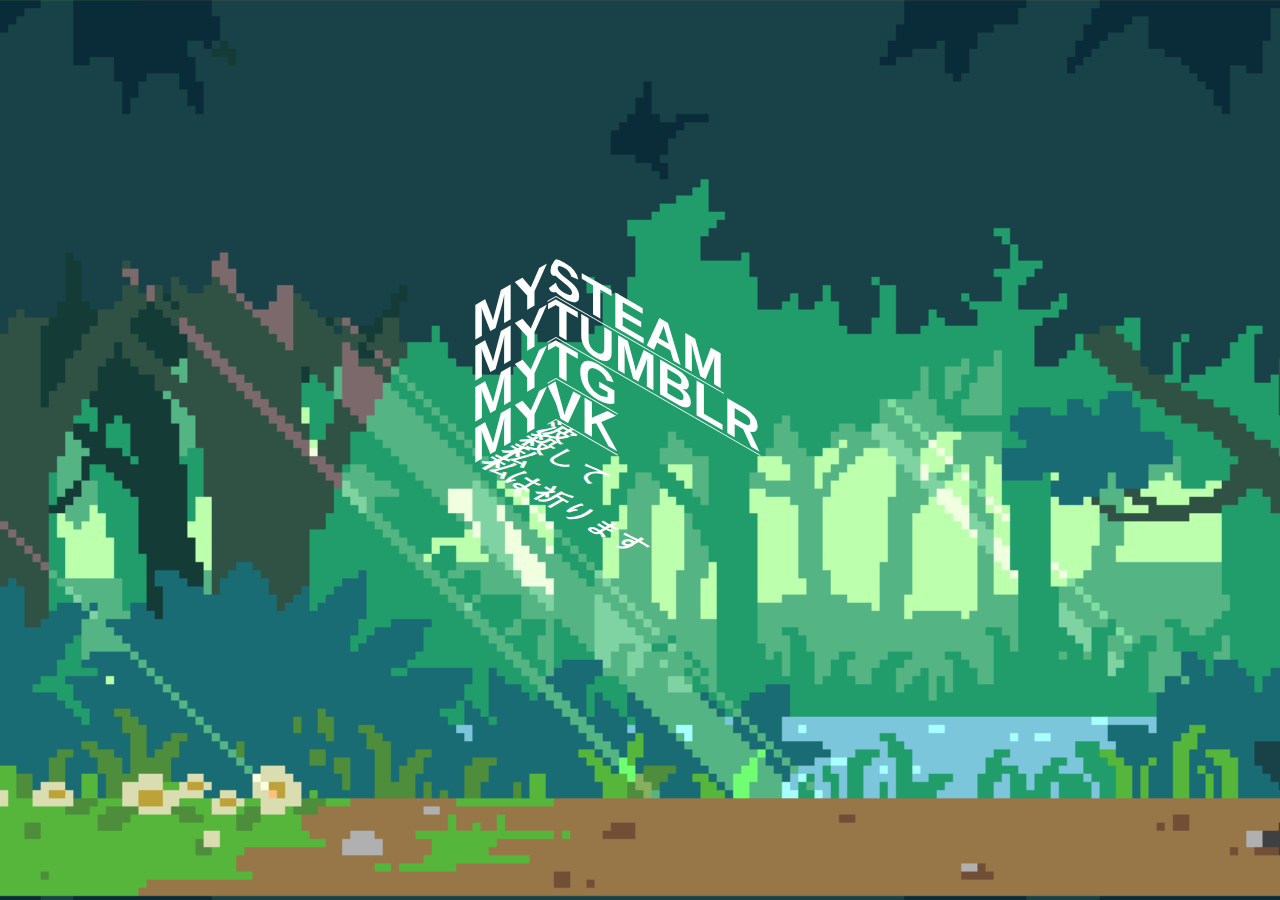
==== DeathWave/main.html @ 78561ba4 "gyuitu" ====
<!DOCTYPE html>
<html>
<head>

  <style>
    A:link {
      color: white;
    }
    A:visited {
      color: white;
    }
    A:active {
      color: white;
    }
    A:hover {
      color: rgb(141, 19, 131);
    }
    body {
    background: url(img/15670.gif);
    background-size: cover;
    }
  </style>
  <meta charset="UTF-8">
  <meta name="viewport" content="width=device-width, initial-scale=1.0">
  <meta http-equiv="X-UA-Compatible" content="ie=edge">
  <title> </title>
  <link rel="stylesheet" href="./main.css">
</head>
<body>
<audio autoplay src="../DeathWave/sound/CMH x DK - МЕМЫ (Instrumental by Aconar).mp3"></audio>
  <section class="poster">
    <div class="left">My<a href="https://steamcommunity.com/id/mikle006/" target="_blank">steam</a></div>
    <div class="right">My<a href="https://steamcommunity.com/id/mikle006/" target="_blank">steam</a></div>
    <div class="left">My<a href="https://mikle006.tumblr.com/" target="_blank">tumblr</a></div>
    <div class="right">My<a href="https://mikle006.tumblr.com/" target="_blank">tumblr</a></div>
    <div class="left">My<a href="https://tlgg.ru/DeathWave" target="_blank">tg</a></div>
    <div class="right">My<a href="https://tlgg.ru/DeathWave" target="_blank">tg</a></div>
    <div class="left">My<a href="https://vk.com/wavewantyou" target="_blank">vk</a></div>
    <div class="right">My<a href="https://vk.com/wavewantyou" target="_blank">vk</a></div>
    <div></div>
    <div class="last">
      <div>波</div>
      <div>殺して</div>
      <div>私</div>
      <div>私は祈ります</div>
    </div>
  </section>
</body>
</html>
---- DeathWave/main.css ----
.poster {
    box-sizing: border-box;
    display: grid;
    font-family: Arial, sans-serif;
    font-weight: 800;
    font-size: 3.15rem;
    grid-template-columns: 5.25rem 18rem;
    height: 36rem;
    line-height: .8;
    margin: 10rem auto;
    padding: 6rem 6rem 14rem;
    text-transform: uppercase;
    white-space: nowrap;
    width: 33rem;
  }
  .left {
    animation: slideleft 3s linear;
    color: white;
    overflow: hidden;
    transform: skewY(-30deg);
    transform-origin: top right;
  }
  .right {
    animation: slideright 3s linear;
    color: white;
    overflow: hidden;
    text-indent: -5.25rem;
    transform: skewY(30deg);
    transform-origin: top left;
  }
  .last {
    color: white;
    font-size: 1.6rem;
    line-height: .9;
    overflow: hidden;
    text-indent: 0;
    transform: skewY(30deg) skewX(-41deg);
    transform-origin: top left;
  }
  .last > div {
    animation: slidebottom 3s linear;
  }
  @keyframes slideleft {
    0% { text-indent: -23.25rem; }
    100% { text-indent: 0; }
  }
  @keyframes slidebottom {
    0% { text-indent: -18rem; }
    25% { text-indent: -18rem; }
    100% { text-indent: 0; }
  }
  @keyframes slideright {
    0% { text-indent: -28.5rem; }
    100% { text-indent: -5.25; }
  }
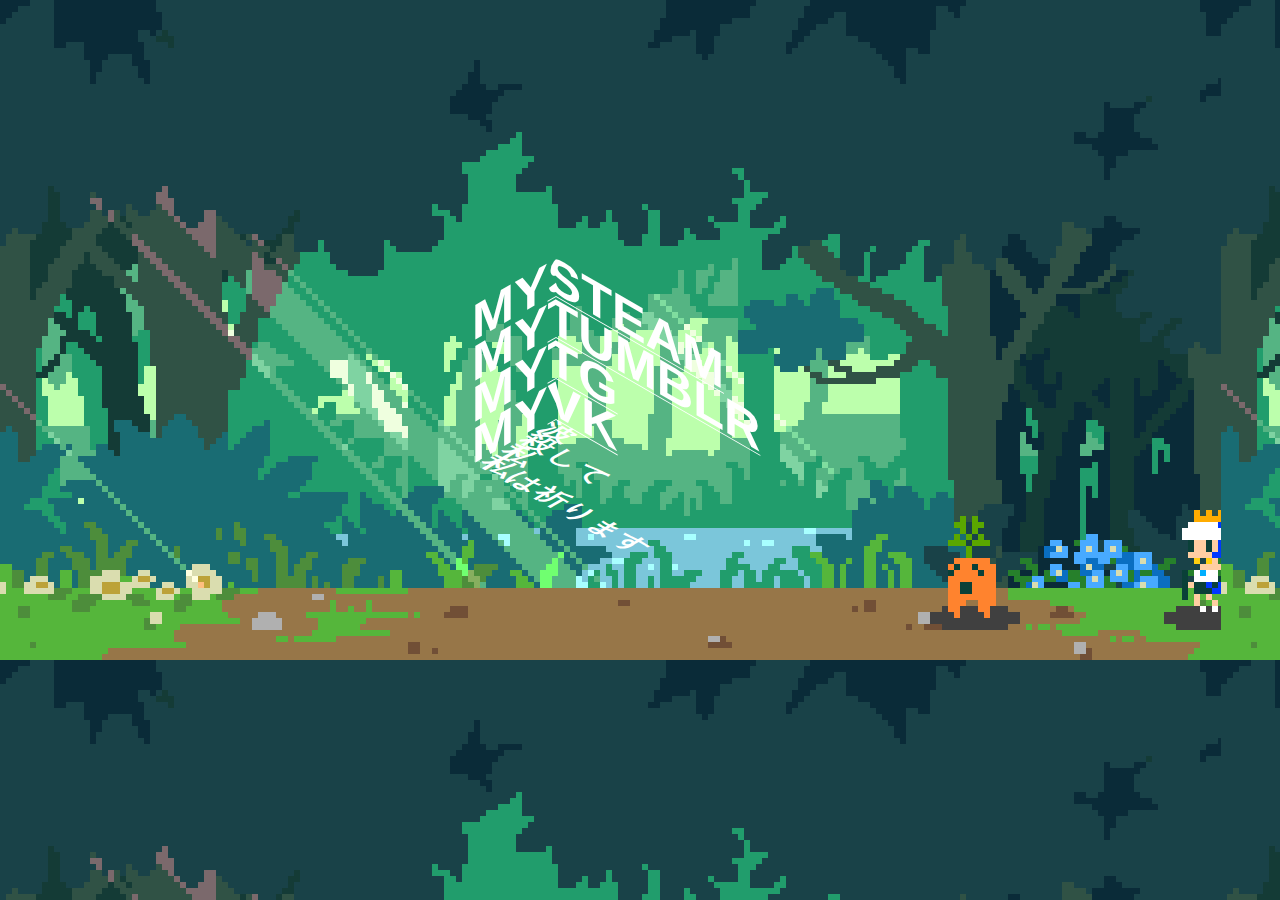
==== commit f3bd084c: "dfgh" ====
--- a/DeathWave/main.html
+++ b/DeathWave/main.html
@@ -17,7 +17,6 @@
     }
     body {
     background: url(img/15670.gif);
-    background-size: cover;
     }
   </style>
   <meta charset="UTF-8">
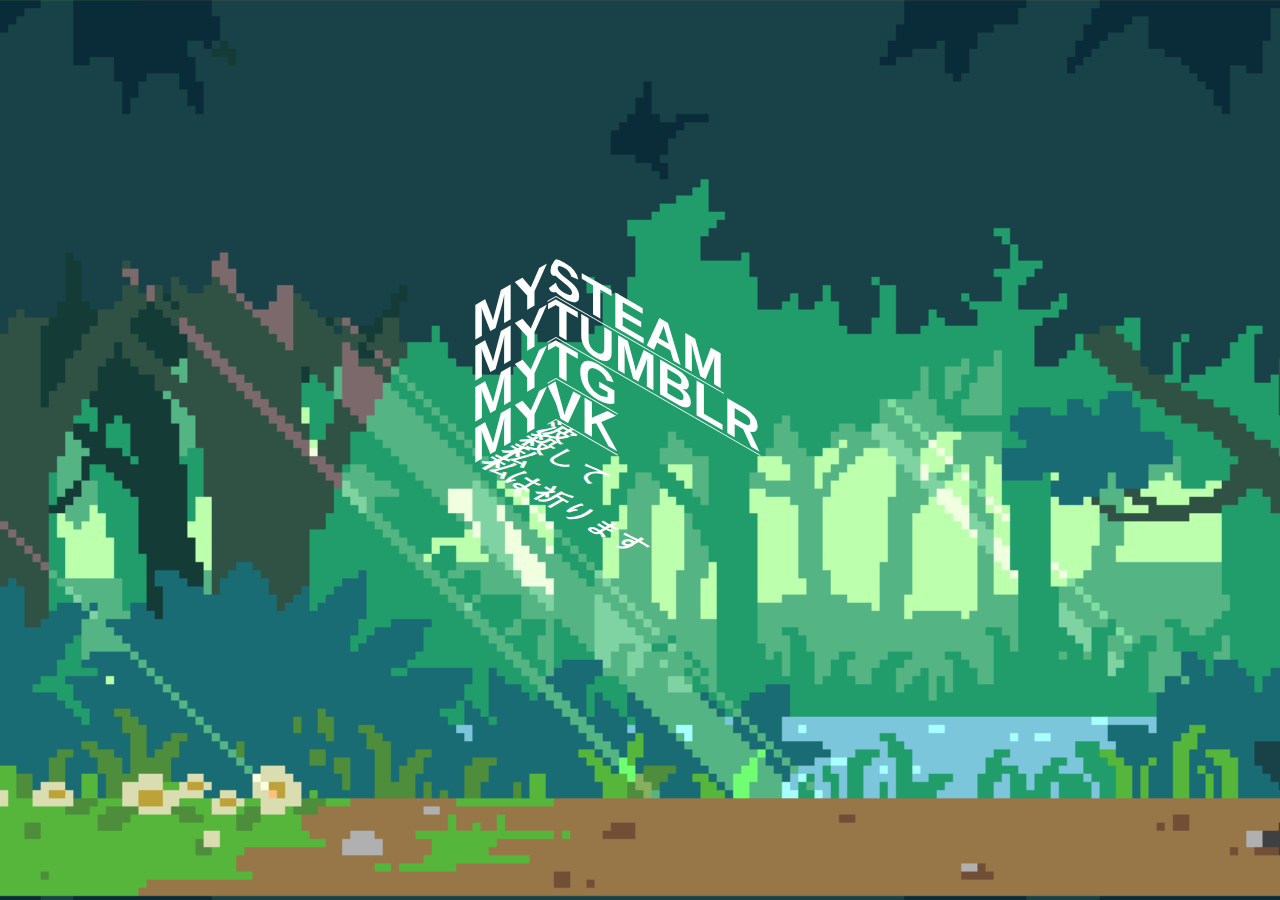
==== commit 1e6f3b65: "sfgsfdsrfg" ====
--- a/DeathWave/main.html
+++ b/DeathWave/main.html
@@ -17,6 +17,7 @@
     }
     body {
     background: url(img/15670.gif);
+    background-size: cover;
     }
   </style>
   <meta charset="UTF-8">
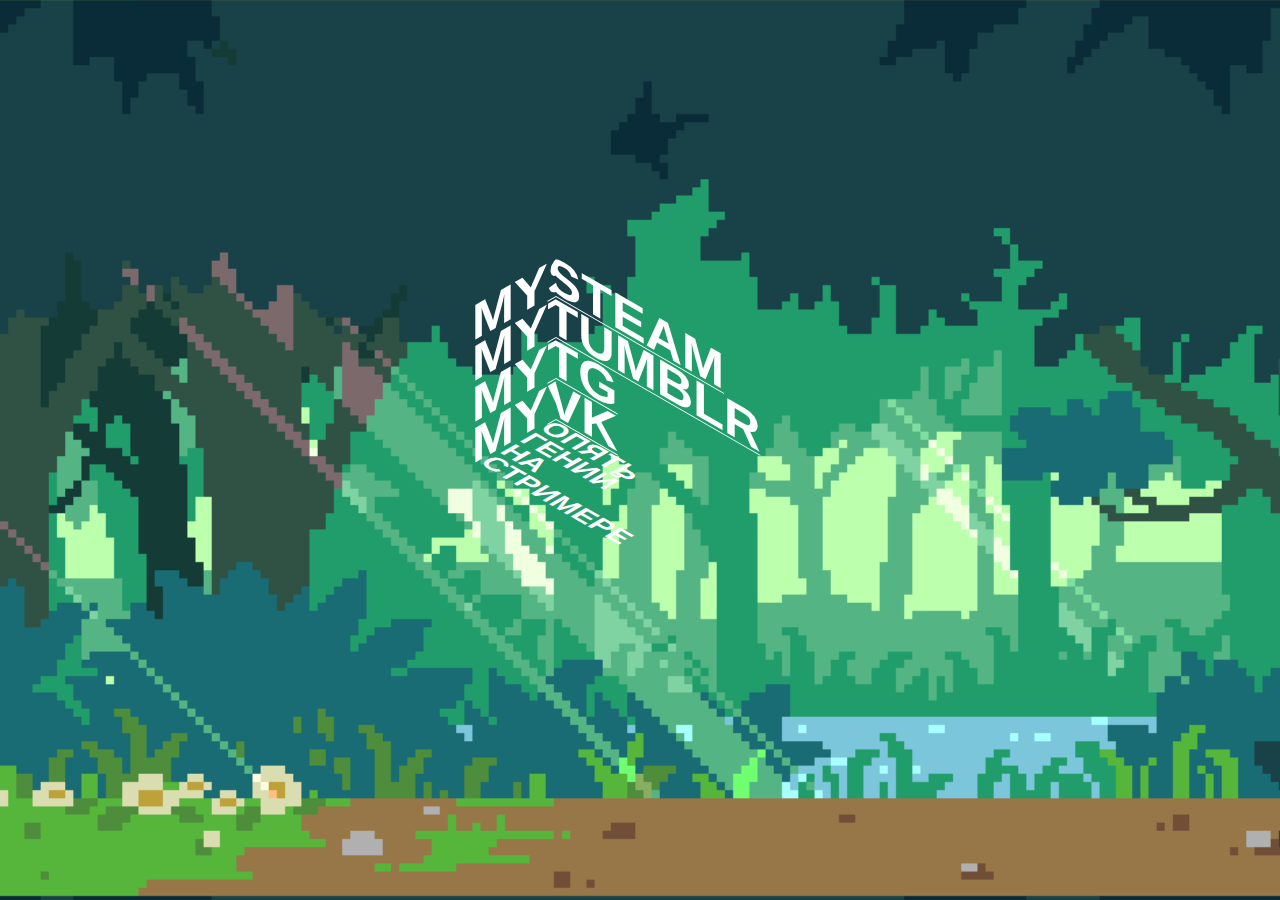
==== commit 7e74a2d5: "dgfh" ====
--- a/DeathWave/main.html
+++ b/DeathWave/main.html
@@ -13,7 +13,7 @@
       color: white;
     }
     A:hover {
-      color: rgb(141, 19, 131);
+      color: rgb(0, 235, 117);
     }
     body {
     background: url(img/15670.gif);
@@ -27,7 +27,7 @@
   <link rel="stylesheet" href="./main.css">
 </head>
 <body>
-<audio autoplay src="../DeathWave/sound/CMH x DK - МЕМЫ (Instrumental by Aconar).mp3"></audio>
+<audio loop autoplay src="../DeathWave/sound/Spring Has Come (Chillhop - Lo-Fi - Beats - Electronic Mix).mp3"></audio>
   <section class="poster">
     <div class="left">My<a href="https://steamcommunity.com/id/mikle006/" target="_blank">steam</a></div>
     <div class="right">My<a href="https://steamcommunity.com/id/mikle006/" target="_blank">steam</a></div>
@@ -39,10 +39,10 @@
     <div class="right">My<a href="https://vk.com/wavewantyou" target="_blank">vk</a></div>
     <div></div>
     <div class="last">
-      <div>波</div>
-      <div>殺して</div>
-      <div>私</div>
-      <div>私は祈ります</div>
+      <div>опять</div>
+      <div>гений</div>
+      <div>на</div>
+      <div>стримере</div>
     </div>
   </section>
 </body>
--- a/DeathWave/main.css
+++ b/DeathWave/main.css
@@ -1,4 +1,11 @@
 .poster {
+    -webkit-touch-callout: none;
+    -webkit-user-select: none;
+    -khtml-user-select: none;
+    -moz-user-select: none;
+    -ms-user-select: none;
+    -o-user-select: none;
+    user-select: none;
     box-sizing: border-box;
     display: grid;
     font-family: Arial, sans-serif;
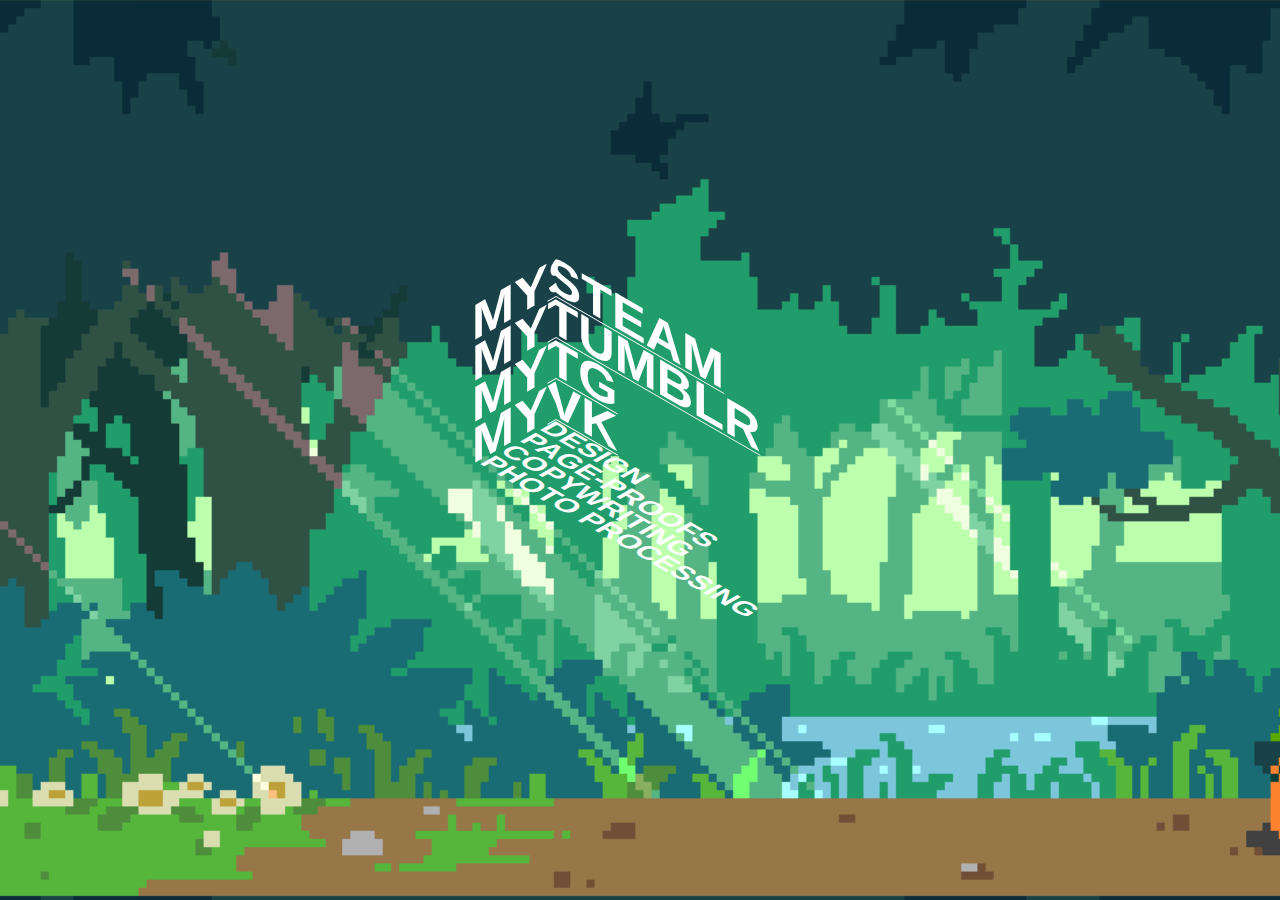
==== commit 8a4e7068: "serious upd" ====
--- a/DeathWave/main.html
+++ b/DeathWave/main.html
@@ -23,7 +23,7 @@
   <meta charset="UTF-8">
   <meta name="viewport" content="width=device-width, initial-scale=1.0">
   <meta http-equiv="X-UA-Compatible" content="ie=edge">
-  <title> </title>
+  <title>Info</title>
   <link rel="stylesheet" href="./main.css">
 </head>
 <body>
@@ -39,11 +39,11 @@
     <div class="right">My<a href="https://vk.com/wavewantyou" target="_blank">vk</a></div>
     <div></div>
     <div class="last">
-      <div>опять</div>
-      <div>гений</div>
-      <div>на</div>
-      <div>стримере</div>
+      <div>Design</div>
+      <div>Page-proofs</div>
+      <div>Copywriting</div>
+      <div>Photo processing</div>
     </div>
   </section>
 </body>
-</html>+</html>
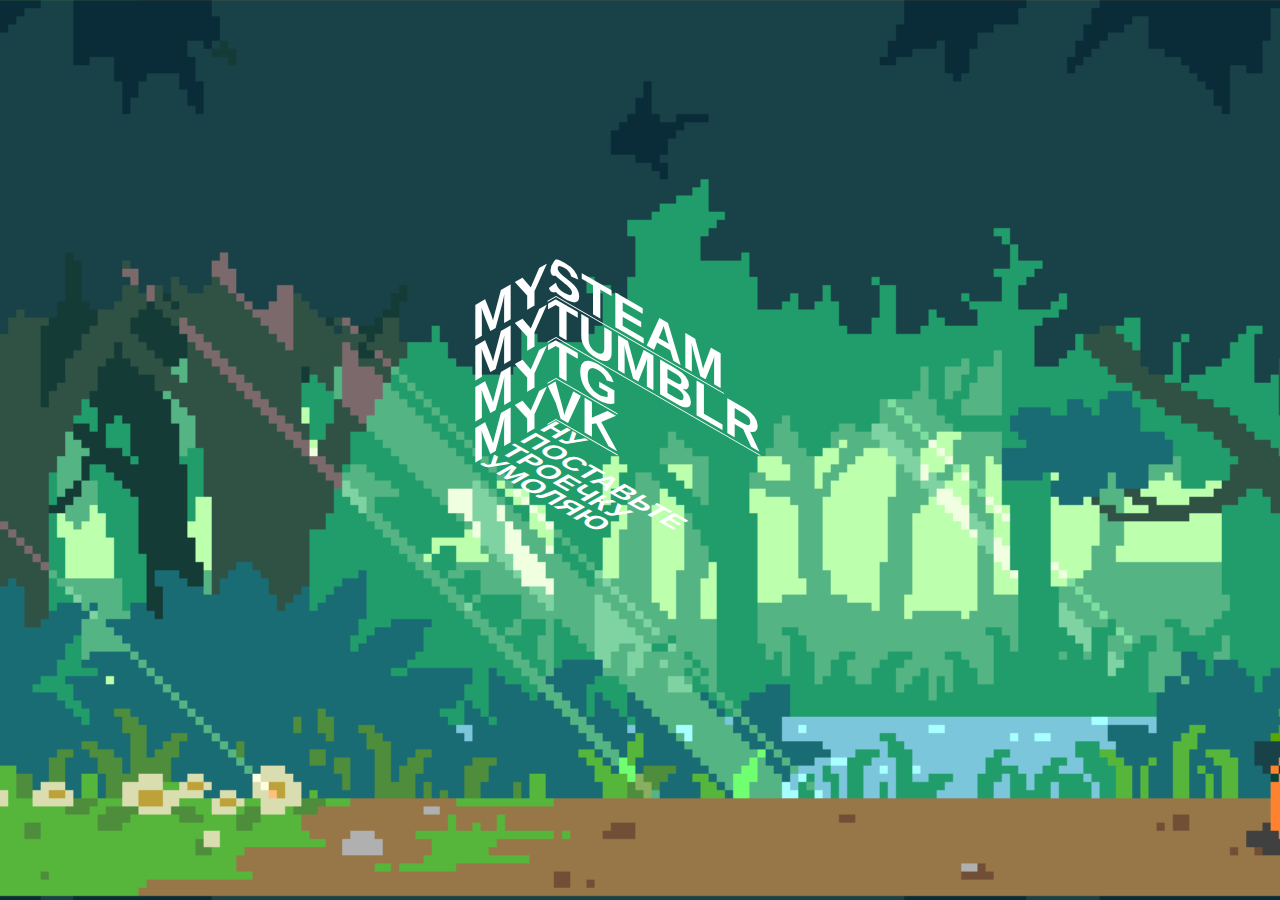
==== commit 1a65f9ef: "gg ne budet MMM" ====
--- a/DeathWave/main.html
+++ b/DeathWave/main.html
@@ -39,10 +39,10 @@
     <div class="right">My<a href="https://vk.com/wavewantyou" target="_blank">vk</a></div>
     <div></div>
     <div class="last">
-      <div>Design</div>
-      <div>Page-proofs</div>
-      <div>Copywriting</div>
-      <div>Photo processing</div>
+      <div>Ну</div>
+      <div>Поставьте</div>
+      <div>Троечку</div>
+      <div>Умоляю</div>
     </div>
   </section>
 </body>
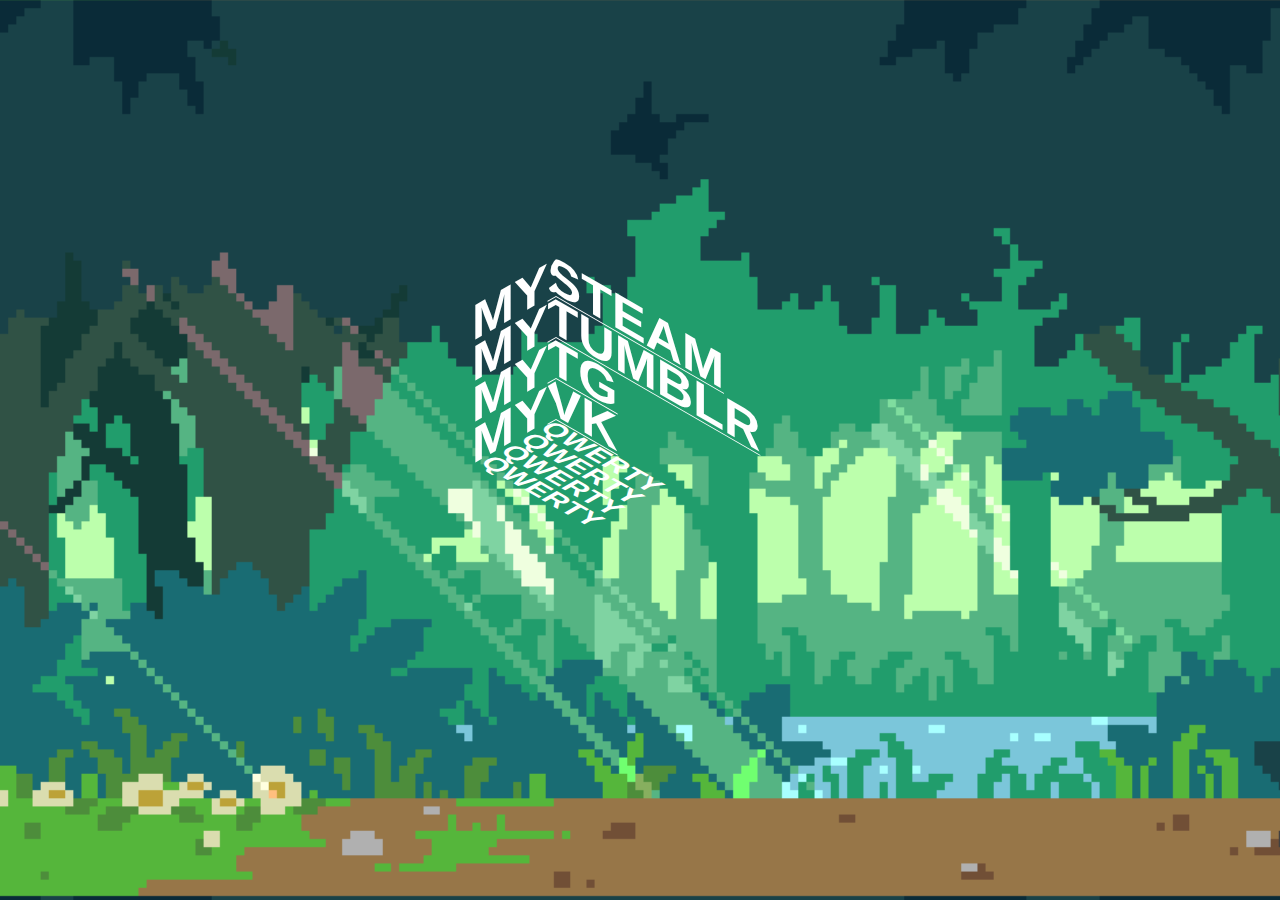
==== commit 99fb6237: "kill the egg" ====
--- a/DeathWave/main.html
+++ b/DeathWave/main.html
@@ -31,18 +31,18 @@
   <section class="poster">
     <div class="left">My<a href="https://steamcommunity.com/id/mikle006/" target="_blank">steam</a></div>
     <div class="right">My<a href="https://steamcommunity.com/id/mikle006/" target="_blank">steam</a></div>
-    <div class="left">My<a href="https://mikle006.tumblr.com/" target="_blank">tumblr</a></div>
-    <div class="right">My<a href="https://mikle006.tumblr.com/" target="_blank">tumblr</a></div>
-    <div class="left">My<a href="https://tlgg.ru/DeathWave" target="_blank">tg</a></div>
-    <div class="right">My<a href="https://tlgg.ru/DeathWave" target="_blank">tg</a></div>
-    <div class="left">My<a href="https://vk.com/wavewantyou" target="_blank">vk</a></div>
-    <div class="right">My<a href="https://vk.com/wavewantyou" target="_blank">vk</a></div>
+    <div class="left">My<a href="#" target="_blank">tumblr</a></div>
+    <div class="right">My<a href="#" target="_blank">tumblr</a></div>
+    <div class="left">My<a href="#" target="_blank">tg</a></div>
+    <div class="right">My<a href="#" target="_blank">tg</a></div>
+    <div class="left">My<a href="https://vk.com/id133551105" target="_blank">vk</a></div>
+    <div class="right">My<a href="https://vk.com/id133551105" target="_blank">vk</a></div>
     <div></div>
     <div class="last">
-      <div>Ну</div>
-      <div>Поставьте</div>
-      <div>Троечку</div>
-      <div>Умоляю</div>
+      <div>qwerty</div>
+      <div>qwerty</div>
+      <div>qwerty</div>
+      <div>qwerty</div>
     </div>
   </section>
 </body>
